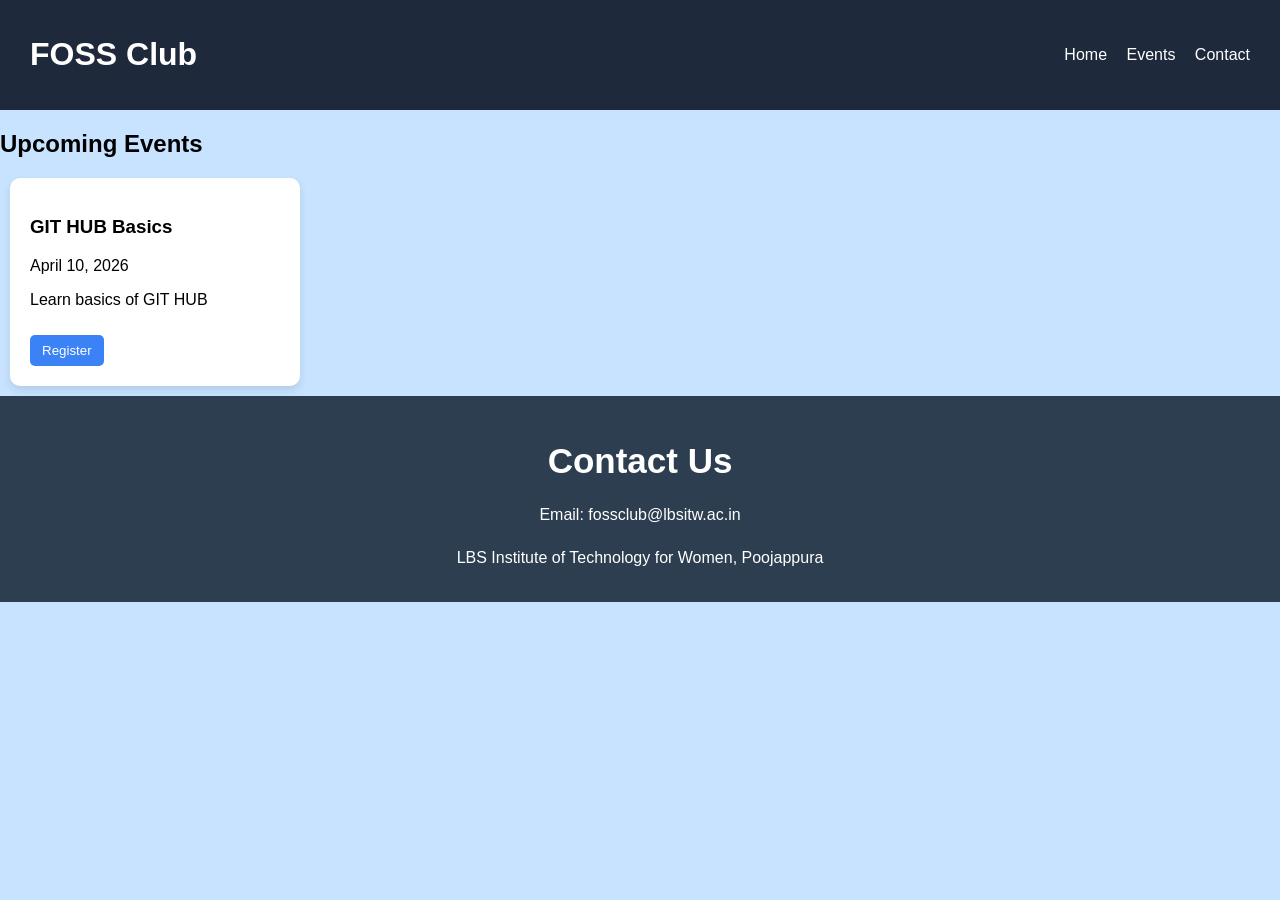
==== index.html @ d7871659 "added contact as section" ====
<!-- index.html -->
<!DOCTYPE html>
<html lang="en">
<head>
  <meta charset="UTF-8">
  <title>FOSS Club Events</title>
  <link rel="stylesheet" href="style.css">
</head>
<body>

  <header>
    <h1>FOSS Club</h1>
    <nav>
      <a href="#">Home</a>
      <a href="#">Events</a>
      <a href="#">Contact</a>
    </nav>
  </header>

    <h2>Upcoming Events</h2>


      <div class="card">
        <h3>GIT HUB Basics</h3>
        <p class="date">April 10, 2026</p>
        <p>Learn basics of GIT HUB</p>
        <button>Register</button>
      </div>
  <section id="contact">
    <h3>Contact Us</h3>
    <p>Email: fossclub@lbsitw.ac.in</p>
    <p>LBS Institute of Technology for Women, Poojappura</p>
  </section>
</body>
</html>
---- style.css ----
/* style.css */
body {
  margin: 0;
  font-family: Arial, sans-serif;
  background-color: #c7e3ff;
}

header {
  background-color: #1e293b;
  color: white;
  padding: 15px 30px;
  display: flex;
  justify-content: space-between;
  align-items: center;
}

nav a {
  color: white;
  margin-left: 15px;
  text-decoration: none;
}

nav a:hover {
  text-decoration: underline;
}

.events {
  padding: 30px;
  text-align: center;
}

.events h2 {
  margin-bottom: 20px;
}

.card {
  background-color: white;
  padding: 20px;
  margin:10px;
  width: 250px;
  border-radius: 10px;
  box-shadow: 0 4px 8px rgba(0,0,0,0.1);
  text-align: left;
}


button {
  margin-top: 10px;
  padding: 8px 12px;
  border: none;
  background-color: #3b82f6;
  color: white;
  border-radius: 5px;
  cursor: pointer;
}
#contact {
  background-color: #2c3e50; 
  color: #ffffff;            
  padding: 10px 10px;        
  text-align: center;       
  margin-top: auto;
}

#contact h3 {
  font-size: 35px;
  margin-bottom: 15px;
}

#contact p {
  margin: 25px;
  font-size: medium;
  
}
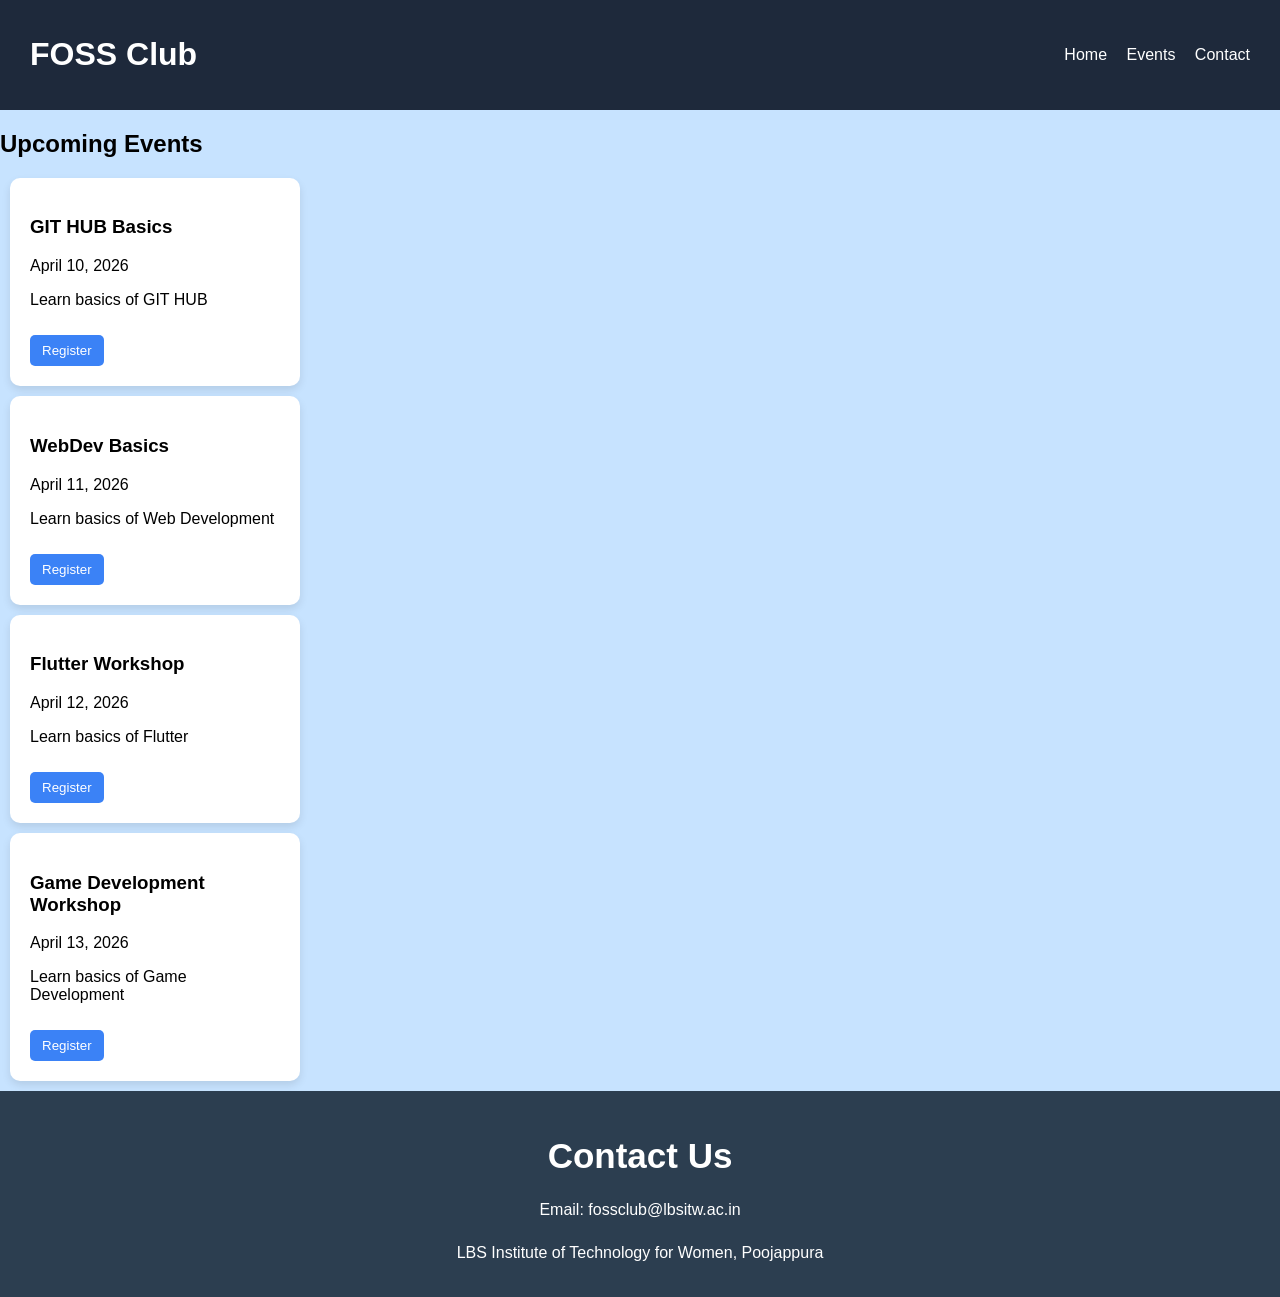
==== commit d1d4cda6: "Added 3 more cards" ====
--- a/index.html
+++ b/index.html
@@ -26,6 +26,25 @@
         <p>Learn basics of GIT HUB</p>
         <button>Register</button>
       </div>
+      <div class="card">
+        <h3>WebDev Basics</h3>
+        <p class="date">April 11, 2026</p>
+        <p>Learn basics of Web Development</p>
+        <button>Register</button>
+      </div>
+      <div class="card">
+        <h3>Flutter Workshop</h3>
+        <p class="date">April 12, 2026</p>
+        <p>Learn basics of Flutter</p>
+        <button>Register</button>
+      </div>
+      <div class="card">
+        <h3>Game Development Workshop</h3>
+        <p class="date">April 13, 2026</p>
+        <p>Learn basics of Game Development</p>
+        <button>Register</button>
+      </div>
+
   <section id="contact">
     <h3>Contact Us</h3>
     <p>Email: fossclub@lbsitw.ac.in</p>
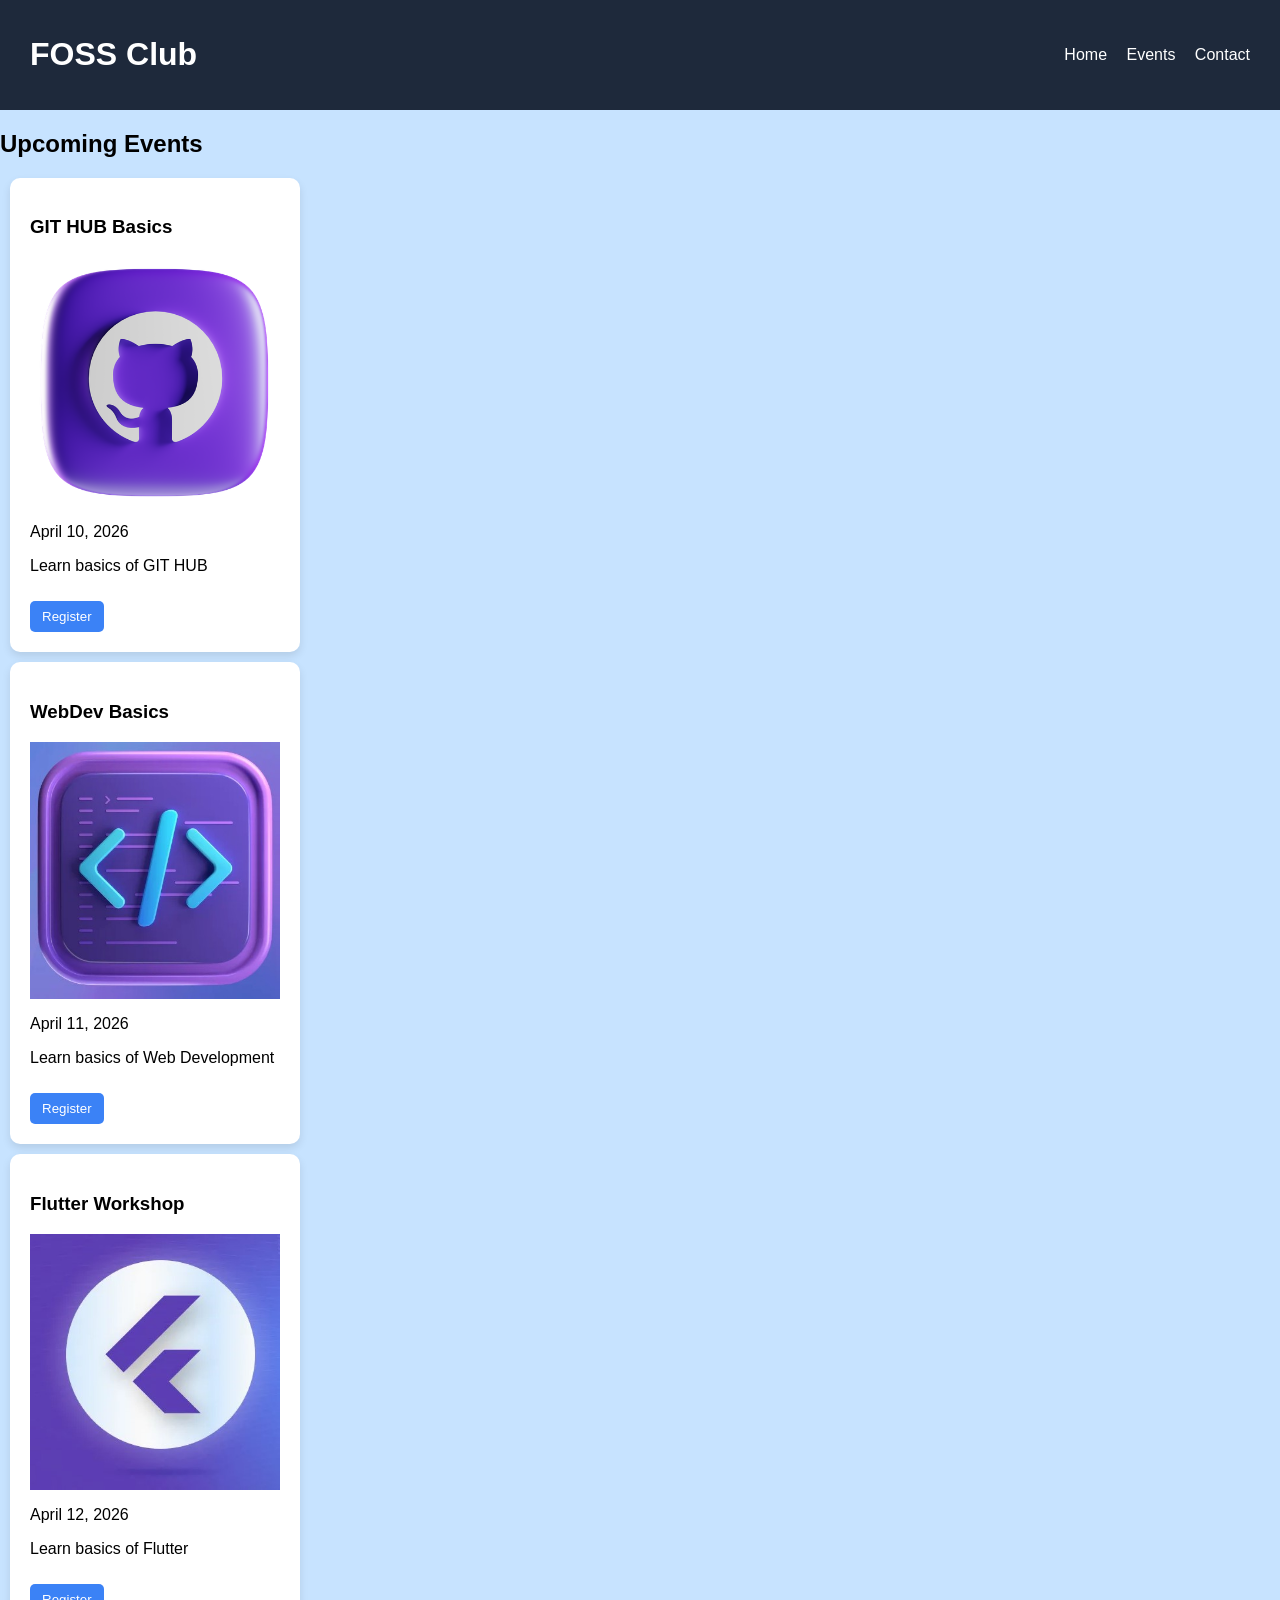
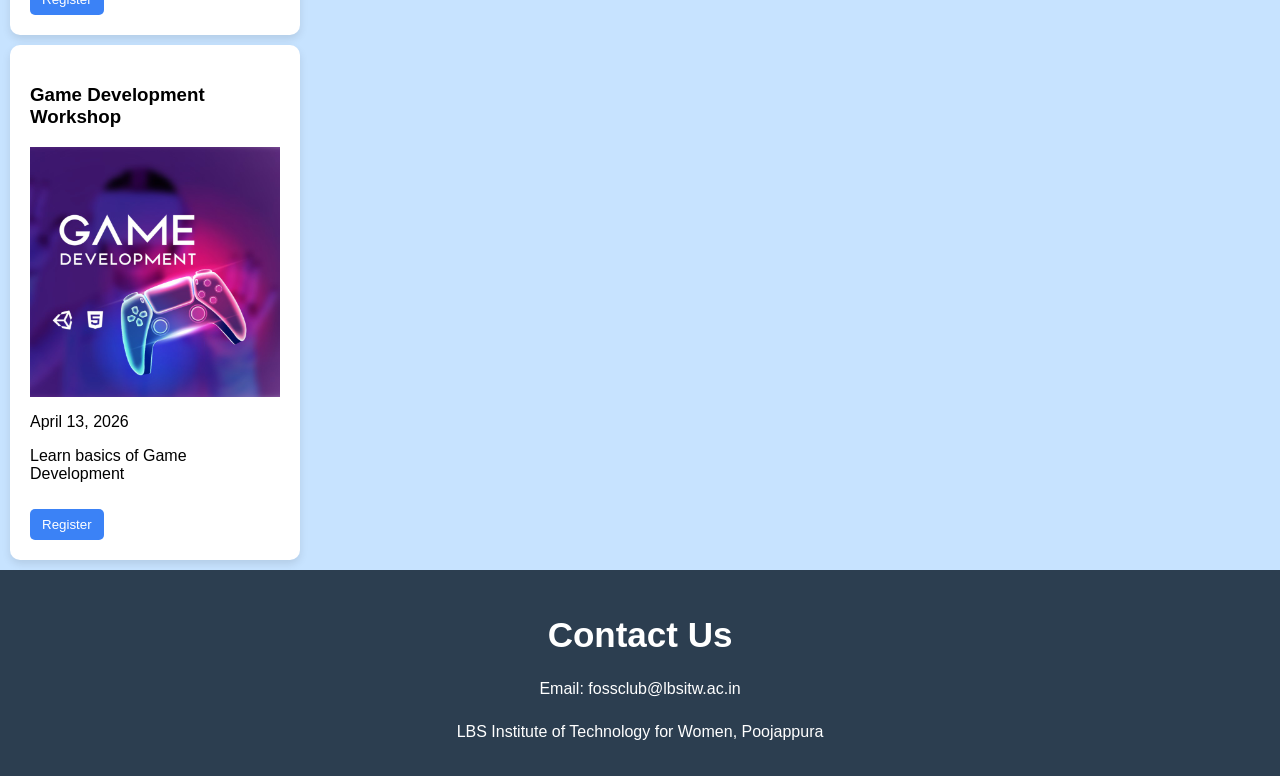
==== commit fc8af1c8: "Added imaged for all Cards" ====
--- a/index.html
+++ b/index.html
@@ -22,24 +22,28 @@
 
       <div class="card">
         <h3>GIT HUB Basics</h3>
+        <img src="github.webp" alt="github logo">
         <p class="date">April 10, 2026</p>
         <p>Learn basics of GIT HUB</p>
         <button>Register</button>
       </div>
       <div class="card">
         <h3>WebDev Basics</h3>
+        <img src="webdev.jpg" alt="web Development img">
         <p class="date">April 11, 2026</p>
         <p>Learn basics of Web Development</p>
         <button>Register</button>
       </div>
       <div class="card">
         <h3>Flutter Workshop</h3>
+        <img src="flutter.jpg" alt="flutter">
         <p class="date">April 12, 2026</p>
         <p>Learn basics of Flutter</p>
         <button>Register</button>
       </div>
       <div class="card">
         <h3>Game Development Workshop</h3>
+        <img src="gamedev.jpg" alt="flutter">
         <p class="date">April 13, 2026</p>
         <p>Learn basics of Game Development</p>
         <button>Register</button>
--- a/style.css
+++ b/style.css
@@ -41,8 +41,13 @@
   border-radius: 10px;
   box-shadow: 0 4px 8px rgba(0,0,0,0.1);
   text-align: left;
+
 }
-
+img {
+  max-width: 100%;
+  height: auto;
+  display: block;
+}
 
 button {
   margin-top: 10px;
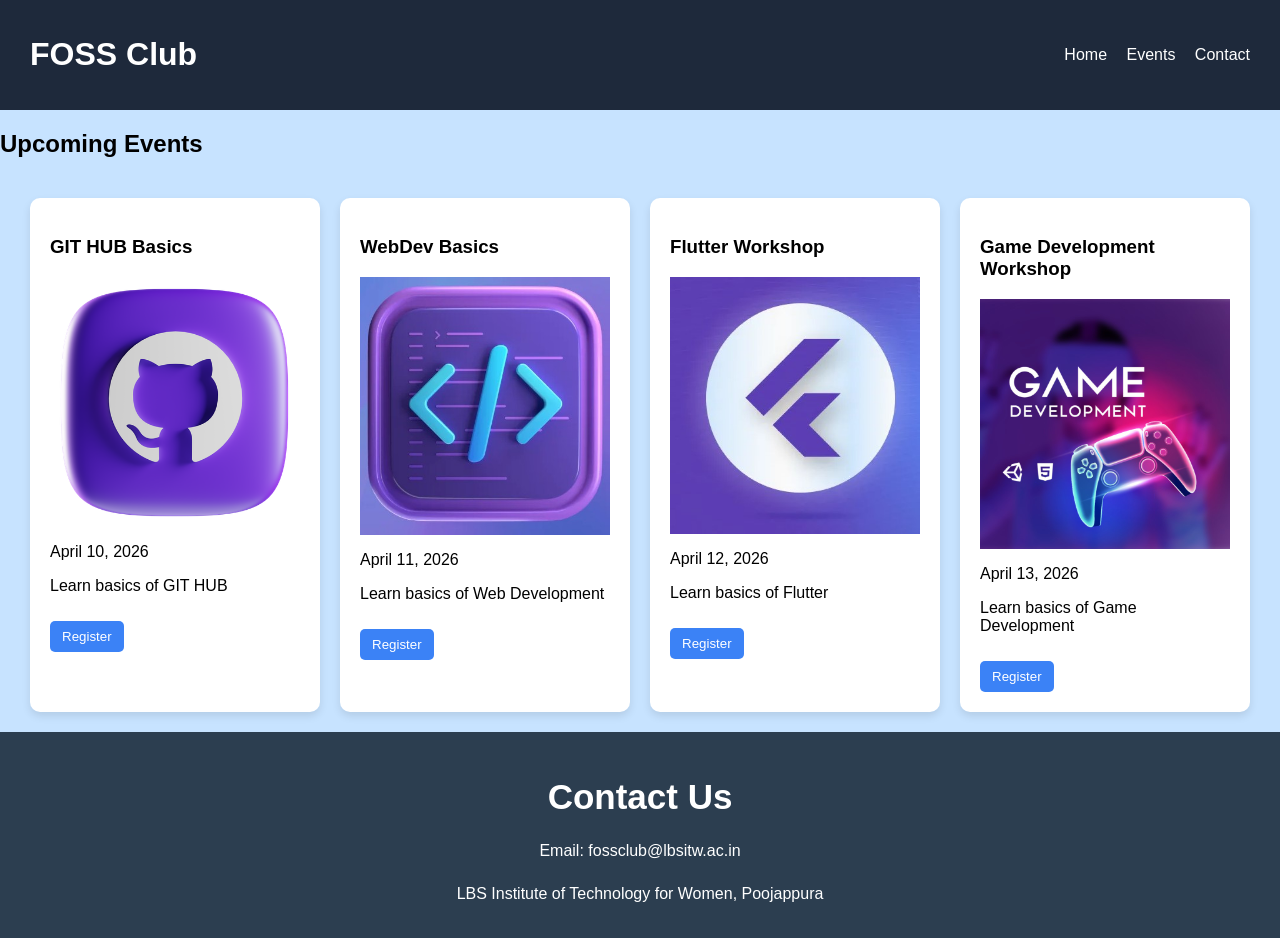
==== commit 938d91ed: "Aligned cards using flexbox" ====
--- a/index.html
+++ b/index.html
@@ -19,22 +19,22 @@
 
     <h2>Upcoming Events</h2>
 
-
-      <div class="card">
-        <h3>GIT HUB Basics</h3>
-        <img src="github.webp" alt="github logo">
-        <p class="date">April 10, 2026</p>
-        <p>Learn basics of GIT HUB</p>
-        <button>Register</button>
-      </div>
-      <div class="card">
-        <h3>WebDev Basics</h3>
-        <img src="webdev.jpg" alt="web Development img">
-        <p class="date">April 11, 2026</p>
-        <p>Learn basics of Web Development</p>
-        <button>Register</button>
-      </div>
-      <div class="card">
+      <div class="card_container">        
+        <div class="card">
+          <h3>GIT HUB Basics</h3>
+          <img src="github.webp" alt="github logo">
+         <p class="date">April 10, 2026</p>
+          <p>Learn basics of GIT HUB</p>
+         <button>Register</button>
+        </div>
+        <div class="card">
+          <h3>WebDev Basics</h3>
+          <img src="webdev.jpg" alt="web Development img">
+          <p class="date">April 11, 2026</p>
+          <p>Learn basics of Web Development</p>
+          <button>Register</button>
+       </div>
+        <div class="card">
         <h3>Flutter Workshop</h3>
         <img src="flutter.jpg" alt="flutter">
         <p class="date">April 12, 2026</p>
@@ -48,6 +48,7 @@
         <p>Learn basics of Game Development</p>
         <button>Register</button>
       </div>
+    </div>
 
   <section id="contact">
     <h3>Contact Us</h3>
--- a/style.css
+++ b/style.css
@@ -32,11 +32,18 @@
 .events h2 {
   margin-bottom: 20px;
 }
+.card_container{
+  display: flex;
+  flex-wrap: wrap;
+  gap: 20px;
+  justify-content: center;
+  padding: 20px;
 
+}
 .card {
+  
   background-color: white;
   padding: 20px;
-  margin:10px;
   width: 250px;
   border-radius: 10px;
   box-shadow: 0 4px 8px rgba(0,0,0,0.1);
